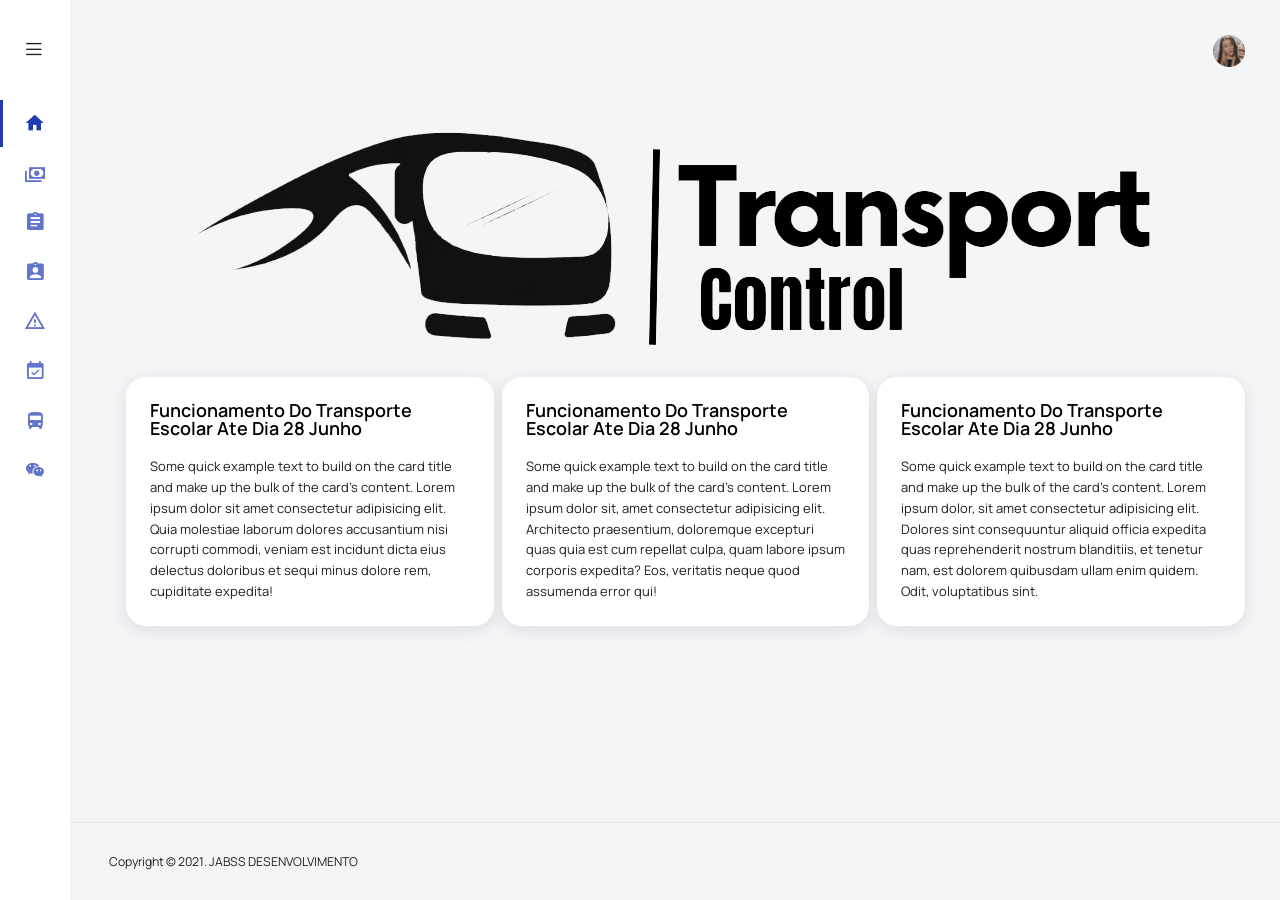
==== wwwroot/peges/Index.html @ da779736 "teste02" ====
﻿<!DOCTYPE html>
<html lang="pt-br">

<head>
    <meta charset="utf-8" />
    <meta name="viewport" content="width=device-width, initial-scale=1.0" />
    <link rel="stylesheet" href="../vendors/feather/feather.css">
    <link rel="stylesheet" href="../vendors/mdi/css/materialdesignicons.min.css">
    <link rel="stylesheet" href="../vendors/ti-icons/css/themify-icons.css">
    <link rel="stylesheet" href="../vendors/typicons/typicons.css">
    <link rel="stylesheet" href="../vendors/simple-line-icons/css/simple-line-icons.css">
    <link rel="stylesheet" href="../vendors/css/vendor.bundle.base.css">
    <link rel="stylesheet" href="../css/vertical-layout-light/style.css">
    <link rel="shortcut icon" href="../img/logo/logo1.png">
    <title>Inicio</title>
    <style>
        /* teste */
        html ::-webkit-scrollbar {
            width: 10px;
        }

        html ::-webkit-scrollbar-thumb {
            border-radius: 50px;
            background: #b8b7b796;
        }

        html ::-webkit-scrollbar-track {
            background: #ffffff;
        }

        .centralizarLogo {
            width: 1000px;
            margin-left: auto;
            margin-right: auto;
        }
    </style>
</head>

<body class="sidebar-icon-only">
    <div class="container-scroller">
        <nav class="navbar default-layout col-lg-12 col-12 p-0 fixed-top d-flex align-items-top flex-row">
            <div class="text-center navbar-brand-wrapper d-flex align-items-center justify-content-start">
                <div class="me-3">
                    <button class="navbar-toggler navbar-toggler align-self-center" type="button"
                        data-bs-toggle="minimize">
                        <span class="icon-menu"></span>
                    </button>
                </div>
            </div>
            <div class="navbar-menu-wrapper d-flex align-items-top">
                <ul class="navbar-nav">
                    <li class="nav-item font-weight-semibold d-none d-lg-block ms-0">
                        <!-- <h1 class="welcome-text">Good Morning, <span class="text-black fw-bold">John Doe</span></h1> -->
                        <!-- <h3 class="welcome-sub-text">Your performance summary this week </h3> -->
                    </li>
                </ul>
                <ul class="navbar-nav ms-auto">
                    <li class="nav-item dropdown d-none d-lg-block user-dropdown">
                        <a class="nav-link" id="UserDropdown" href="#" data-bs-toggle="dropdown" aria-expanded="false">
                            <img class="img-xs rounded-circle" src="../img/cobaia.png" alt="Profile image">
                        </a>
                        <div class="dropdown-menu dropdown-menu-right navbar-dropdown" aria-labelledby="UserDropdown">
                            <div class="dropdown-header text-center">
                                <img class="img-md rounded-circle" src="../img/cobaia.png" alt="Profile image">
                                <p class="mb-1 mt-3 font-weight-semibold">Sara Cobaia</p>
                                <p class="fw-light text-muted mb-0">SaraCobaia@gmail.com</p>
                            </div>
                            <a class="dropdown-item">
                                <i class="dropdown-item-icon mdi mdi-account-outline text-primary me-2"></i>Meu Perfil
                                <span class="badge badge-pill badge-danger">1</span>
                            </a>

                            <a class="dropdown-item">
                                <i class="dropdown-item-icon mdi mdi-message-text-outline text-primary me-2"></i>
                                Menssagens
                            </a>

                            <a class="dropdown-item">
                                <i class="dropdown-item-icon mdi mdi-calendar-check-outline text-primary me-2"></i>
                                Atividades
                            </a>

                            <a class="dropdown-item"><i
                                    class="dropdown-item-icon mdi mdi-power text-primary me-2"></i>Sair</a>
                        </div>
                    </li>
                </ul>
                <button class="navbar-toggler navbar-toggler-right d-lg-none align-self-center" type="button"
                    data-bs-toggle="offcanvas">
                    <span class="mdi mdi-menu"></span>
                </button>
            </div>
        </nav>
        <!-- partial -->
        <div class="container-fluid page-body-wrapper">
            <div class="theme-setting-wrapper">
                <div id="theme-settings" class="settings-panel">
                    <i class="settings-close ti-close"></i>
                    <p class="settings-heading">SIDEBAR SKINS</p>
                    <div class="sidebar-bg-options selected" id="sidebar-light-theme">
                        <div class="img-ss rounded-circle bg-light border me-3"></div>Light
                    </div>
                    <div class="sidebar-bg-options" id="sidebar-dark-theme">
                        <div class="img-ss rounded-circle bg-dark border me-3"></div>Dark
                    </div>
                    <p class="settings-heading mt-2">HEADER SKINS</p>
                    <div class="color-tiles mx-0 px-4">
                        <div class="tiles success"></div>
                        <div class="tiles warning"></div>
                        <div class="tiles danger"></div>
                        <div class="tiles info"></div>
                        <div class="tiles dark"></div>
                        <div class="tiles default"></div>
                    </div>
                </div>
            </div>
            <div id="right-sidebar" class="settings-panel">
                <i class="settings-close ti-close"></i>
                <ul class="nav nav-tabs border-top" id="setting-panel" role="tablist">
                    <li class="nav-item">
                        <a class="nav-link active" id="todo-tab" data-bs-toggle="tab" href="" role="tab"
                            aria-controls="todo-section" aria-expanded="true">TO DO LIST</a>
                    </li>
                    <li class="nav-item">
                        <a class="nav-link" id="chats-tab" data-bs-toggle="tab" href="" role="tab"
                            aria-controls="chats-section">CHATS</a>
                    </li>
                </ul>
                <div class="tab-content" id="setting-content">
                    <div class="tab-pane fade show active scroll-wrapper" id="todo-section" role="tabpanel"
                        aria-labelledby="todo-section">
                        <div class="add-items d-flex px-3 mb-0">
                            <form class="form w-100">
                                <div class="form-group d-flex">
                                    <input type="text" class="form-control todo-list-input" placeholder="Add To-do">
                                    <button type="submit" class="add btn btn-primary todo-list-add-btn"
                                        id="add-task">Add</button>
                                </div>
                            </form>
                        </div>
                        <div class="list-wrapper px-3">
                            <ul class="d-flex flex-column-reverse todo-list">
                                <li>
                                    <div class="form-check">
                                        <label class="form-check-label">
                                            <input class="checkbox" type="checkbox">
                                            Team review meeting at 3.00 PM
                                        </label>
                                    </div>
                                    <i class="remove ti-close"></i>
                                </li>
                                <li>
                                    <div class="form-check">
                                        <label class="form-check-label">
                                            <input class="checkbox" type="checkbox">
                                            Prepare for presentation
                                        </label>
                                    </div>
                                    <i class="remove ti-close"></i>
                                </li>
                                <li>
                                    <div class="form-check">
                                        <label class="form-check-label">
                                            <input class="checkbox" type="checkbox">
                                            Resolve all the low priority tickets due today
                                        </label>
                                    </div>
                                    <i class="remove ti-close"></i>
                                </li>
                                <li class="completed">
                                    <div class="form-check">
                                        <label class="form-check-label">
                                            <input class="checkbox" type="checkbox" checked>
                                            Schedule meeting for next week
                                        </label>
                                    </div>
                                    <i class="remove ti-close"></i>
                                </li>
                                <li class="completed">
                                    <div class="form-check">
                                        <label class="form-check-label">
                                            <input class="checkbox" type="checkbox" checked>
                                            Project review
                                        </label>
                                    </div>
                                    <i class="remove ti-close"></i>
                                </li>
                            </ul>
                        </div>
                        <h4 class="px-3 text-muted mt-5 fw-light mb-0">Events</h4>
                        <div class="events pt-4 px-3">
                            <div class="wrapper d-flex mb-2">
                                <i class="ti-control-record text-primary me-2"></i>
                                <span>Feb 11 2018</span>
                            </div>
                            <p class="mb-0 font-weight-thin text-gray">Creating component page build a js</p>
                            <p class="text-gray mb-0">The total number of sessions</p>
                        </div>
                        <div class="events pt-4 px-3">
                            <div class="wrapper d-flex mb-2">
                                <i class="ti-control-record text-primary me-2"></i>
                                <span>Feb 7 2018</span>
                            </div>
                            <p class="mb-0 font-weight-thin text-gray">Meeting with Alisa</p>
                            <p class="text-gray mb-0 ">Call Sarah Graves</p>
                        </div>
                    </div>
                    <!-- To do section tab ends -->
                    <div class="tab-pane fade" id="chats-section" role="tabpanel" aria-labelledby="chats-section">
                        <div class="d-flex align-items-center justify-content-between border-bottom">
                            <p class="settings-heading border-top-0 mb-3 pl-3 pt-0 border-bottom-0 pb-0">Friends</p>
                            <small
                                class="settings-heading border-top-0 mb-3 pt-0 border-bottom-0 pb-0 pr-3 fw-normal">See
                                All</small>
                        </div>
                        <ul class="chat-list">
                            <li class="list active">
                                <div class="profile">
                                    <img src="../../images/faces/face1.jpg" alt="image"><span class="online"></span>
                                </div>
                                <div class="info">
                                    <p>Thomas Douglas</p>
                                    <p>Available</p>
                                </div>
                                <small class="text-muted my-auto">19 min</small>
                            </li>
                            <li class="list">
                                <div class="profile">
                                    <img src="../../images/faces/face2.jpg" alt="image"><span class="offline"></span>
                                </div>
                                <div class="info">
                                    <div class="wrapper d-flex">
                                        <p>Catherine</p>
                                    </div>
                                    <p>Away</p>
                                </div>
                                <div class="badge badge-success badge-pill my-auto mx-2">4</div>
                                <small class="text-muted my-auto">23 min</small>
                            </li>
                            <li class="list">
                                <div class="profile">
                                    <img src="../../images/faces/face3.jpg" alt="image"><span class="online"></span>
                                </div>
                                <div class="info">
                                    <p>Daniel Russell</p>
                                    <p>Available</p>
                                </div>
                                <small class="text-muted my-auto">14 min</small>
                            </li>
                            <li class="list">
                                <div class="profile">
                                    <img src="../../images/faces/face4.jpg" alt="image"><span class="offline"></span>
                                </div>
                                <div class="info">
                                    <p>James Richardson</p>
                                    <p>Away</p>
                                </div>
                                <small class="text-muted my-auto">2 min</small>
                            </li>
                            <li class="list">
                                <div class="profile">
                                    <img src="../../images/faces/face5.jpg" alt="image"><span class="online"></span>
                                </div>
                                <div class="info">
                                    <p>Madeline Kennedy</p>
                                    <p>Available</p>
                                </div>
                                <small class="text-muted my-auto">5 min</small>
                            </li>
                            <li class="list">
                                <div class="profile">
                                    <img src="../../images/faces/face6.jpg" alt="image"><span class="online"></span>
                                </div>
                                <div class="info">
                                    <p>Sarah Graves</p>
                                    <p>Available</p>
                                </div>
                                <small class="text-muted my-auto">47 min</small>
                            </li>
                        </ul>
                    </div>
                </div>
            </div>

            <!-- BARRA DE NAVEGAÇÃO NA VERTICAL -->
            <nav class="sidebar sidebar-offcanvas" id="sidebar">
                <ul class="nav">
                    <li class="nav-item">
                        <a class="nav-link" href="../peges/Index.html">
                            <i class="mdi mdi mdi-home menu-icon"></i>
                            <span class="menu-title">Início</span>
                        </a>
                    </li>

                    <li class="nav-item nav-category">Menu </li>

                    <li class="nav-item">
                        <a class="nav-link" href="../peges/financeiro.html">
                            <i class="menu-icon mdi mdi-cash-multiple"></i>
                            <span class="menu-title">Financeiro</span>
                            <i class="menu-arrow"></i>
                        </a>
                    </li>

                    <li class="nav-item">
                        <a class="nav-link" href="../peges/cadastropendentes.html">
                            <i class="menu-icon mdi mdi-clipboard-text"></i>
                            <span class="menu-title">Cadastro Pendentes</span>
                            <i class="menu-arrow"></i>
                        </a>
                    </li>

                    <li class="nav-item">
                        <a class="nav-link" href="../peges/dadosalunos.html">
                            <i class="menu-icon mdi mdi-clipboard-account"></i>
                            <span class="menu-title">Dados do Aluno</span>
                            <i class="menu-arrow"></i>
                        </a>
                    </li>

                    <li class="nav-item">
                        <a class="nav-link" href="../peges/inserirAvisos.html">
                            <i class="menu-icon mdi mdi-alert-outline"></i>
                            <span class="menu-title">Inserir Avisos</span>
                            <i class="menu-arrow"></i>
                        </a>
                    </li>

                    <li class="nav-item">
                        <a class="nav-link" href="../peges/calendario.html">
                            <i class="menu-icon mdi mdi-calendar-check"></i>
                            <span class="menu-title">Calendario</span>
                            <i class="menu-arrow"></i>
                        </a>
                    </li>

                    <li class="nav-item">
                        <a class="nav-link" href="../peges/linhasmomotorista.html">
                            <i class="menu-icon mdi mdi-bus"></i>
                            <span class="menu-title">Linhas e Motorista</span>
                            <i class="menu-arrow"></i>
                        </a>
                    </li>

                    <li class="nav-item">
                        <a class="nav-link" href="../peges/respondermensagens.html">
                            <i class="menu-icon mdi  mdi-wechat"></i>
                            <span class="menu-title">Responder Mensagens</span>
                            <i class="menu-arrow"></i>
                        </a>
                    </li>
                </ul>
            </nav>

            <div class="main-panel">
                <div class="content-wrapper">
                    <div class="container">
                        <main role="main" class="pb-3">
                            <div class="centralizarLogo">
                                <img src="../img/logo/logo1.png">
                            </div>
                        </main>
                    </div>

                    <div class="row row-cols-1 row-cols-md-3 g-2">
                        <div class="col-sm-3 mb-3 mb-sm-0">
                            <div class="card">
                                <div class="card-body">
                                    <h5 class="card-title">Funcionamento do Transporte Escolar Ate dia 28 Junho</h5>
                                    <p class="card-text">Some quick example text to build on the card title and make up
                                        the
                                        bulk
                                        of the card's content. Lorem ipsum dolor sit amet consectetur adipisicing elit.
                                        Quia molestiae laborum dolores accusantium nisi corrupti commodi, veniam est
                                        incidunt dicta eius delectus doloribus et sequi minus dolore rem, cupiditate
                                        expedita!</p>
                                </div>
                            </div>
                        </div>

                        <div class="col-sm-3 mb-3 mb-sm-0">
                            <div class="card">
                                <div class="card-body">
                                    <h5 class="card-title">Funcionamento do Transporte Escolar Ate dia 28 Junho</h5>
                                    <p class="card-text">Some quick example text to build on the card title and make up
                                        the
                                        bulk
                                        of the card's content. Lorem ipsum dolor sit, amet consectetur adipisicing elit.
                                        Architecto praesentium, doloremque excepturi quas quia est cum repellat culpa,
                                        quam labore ipsum corporis expedita? Eos, veritatis neque quod assumenda error
                                        qui!</p>
                                </div>
                            </div>
                        </div>

                        <div class="col-sm-3 mb-3 mb-sm-0">
                            <div class="card">
                                <div class="card-body">
                                    <h5 class="card-title">Funcionamento do Transporte Escolar Ate dia 28 Junho</h5>
                                    <p class="card-text">Some quick example text to build on the card title and make up
                                        the
                                        bulk
                                        of the card's content. Lorem ipsum dolor, sit amet consectetur adipisicing elit.
                                        Dolores sint consequuntur aliquid officia expedita quas reprehenderit nostrum
                                        blanditiis, et tenetur nam, est dolorem quibusdam ullam enim quidem. Odit,
                                        voluptatibus sint.</p>
                                </div>
                            </div>
                        </div>
                    </div>
                </div>
                <footer class="footer">
                    <div class="d-sm-flex justify-content-center justify-content-sm-between">
                        <span="text-muted text-center text-sm-left d-block d-sm-inline-block">

                            </span>
                            <span class="float-none float-sm-right d-block mt-1 mt-sm-0 text-center">
                                Copyright © 2021. JABSS DESENVOLVIMENTO &nbsp;
                            </span>
                    </div>
                </footer>
            </div>
        </div>
    </div>

    <div vw class="enabled">
        <div vw-access-button class="active"></div>
        <div vw-plugin-wrapper>
            <div class="vw-plugin-top-wrapper"></div>
        </div>
    </div>

    <script src="https://vlibras.gov.br/app/vlibras-plugin.js"></script>
    <script>
        new window.VLibras.Widget('https://vlibras.gov.br/app');
    </script>

    <script src="../vendors/js/vendor.bundle.base.js"></script>
    <script src="../vendors/bootstrap-datepicker/bootstrap-datepicker.min.js"></script>
    <script src="../js/off-canvas.js"></script>
    <script src="../js/hoverable-collapse.js"></script>
    <script src="../js/template.js"></script>
    <script src="../js/settings.js"></script>
    <script src="../js/todolist.js"></script>
</body>

</html>
---- wwwroot/vendors/feather/feather.css ----
@charset "UTF-8";
 
@font-face {
  font-family: "feather";
  src:url("fonts/feather-webfont.eot");
  src:url("fonts/feather-webfont.eot?#iefix") format("embedded-opentype"),
    url("fonts/feather-webfont.woff") format("woff"),
    url("fonts/feather-webfont.ttf") format("truetype"),
    url("fonts/feather-webfont.svg#feather") format("svg");
  font-weight: normal;
  font-style: normal;
}

/* Character Mapping Method */
 
[data-icon]:before {
  display: inline-block;
  font-family: "feather";
  content: attr(data-icon);
  font-style: normal;
  font-weight: normal;
  font-variant: normal;
  text-transform: none;
  speak: none;
  line-height: 1;
  -webkit-font-smoothing: antialiased;
  -moz-osx-font-smoothing: grayscale;
}

/* CSS Class Mapping Method */
 
[class^="icon-"],
[class*=" icon-"] {
  display: inline-block;
  font-family: "feather";
  font-style: normal;
  font-weight: normal;
  font-variant: normal;
  text-transform: none;
  speak: none;
  line-height: 1;
  -webkit-font-smoothing: antialiased;
  -moz-osx-font-smoothing: grayscale;
}

.icon-eye:before {
  content: "\e000";
}

.icon-paper-clip:before {
  content: "\e001";
}

.icon-mail:before {
  content: "\e002";
}

.icon-mail:before {
  content: "\e002";
}

.icon-toggle:before {
  content: "\e003";
}

.icon-layout:before {
  content: "\e004";
}

.icon-link:before {
  content: "\e005";
}

.icon-bell:before {
  content: "\e006";
}

.icon-lock:before {
  content: "\e007";
}

.icon-unlock:before {
  content: "\e008";
}

.icon-ribbon:before {
  content: "\e009";
}

.icon-image:before {
  content: "\e010";
}

.icon-signal:before {
  content: "\e011";
}

.icon-target:before {
  content: "\e012";
}

.icon-clipboard:before {
  content: "\e013";
}

.icon-clock:before {
  content: "\e014";
}

.icon-clock:before {
  content: "\e014";
}

.icon-watch:before {
  content: "\e015";
}

.icon-air-play:before {
  content: "\e016";
}

.icon-camera:before {
  content: "\e017";
}

.icon-video:before {
  content: "\e018";
}

.icon-disc:before {
  content: "\e019";
}

.icon-printer:before {
  content: "\e020";
}

.icon-monitor:before {
  content: "\e021";
}

.icon-server:before {
  content: "\e022";
}

.icon-cog:before {
  content: "\e023";
}

.icon-heart:before {
  content: "\e024";
}

.icon-paragraph:before {
  content: "\e025";
}

.icon-align-justify:before {
  content: "\e026";
}

.icon-align-left:before {
  content: "\e027";
}

.icon-align-center:before {
  content: "\e028";
}

.icon-align-right:before {
  content: "\e029";
}

.icon-book:before {
  content: "\e030";
}

.icon-layers:before {
  content: "\e031";
}

.icon-stack:before {
  content: "\e032";
}

.icon-stack-2:before {
  content: "\e033";
}

.icon-paper:before {
  content: "\e034";
}

.icon-paper-stack:before {
  content: "\e035";
}

.icon-search:before {
  content: "\e036";
}

.icon-zoom-in:before {
  content: "\e037";
}

.icon-zoom-out:before {
  content: "\e038";
}

.icon-reply:before {
  content: "\e039";
}

.icon-circle-plus:before {
  content: "\e040";
}

.icon-circle-minus:before {
  content: "\e041";
}

.icon-circle-check:before {
  content: "\e042";
}

.icon-circle-cross:before {
  content: "\e043";
}

.icon-square-plus:before {
  content: "\e044";
}

.icon-square-minus:before {
  content: "\e045";
}

.icon-square-check:before {
  content: "\e046";
}

.icon-square-cross:before {
  content: "\e047";
}

.icon-microphone:before {
  content: "\e048";
}

.icon-record:before {
  content: "\e049";
}

.icon-skip-back:before {
  content: "\e050";
}

.icon-rewind:before {
  content: "\e051";
}

.icon-play:before {
  content: "\e052";
}

.icon-pause:before {
  content: "\e053";
}

.icon-stop:before {
  content: "\e054";
}

.icon-fast-forward:before {
  content: "\e055";
}

.icon-skip-forward:before {
  content: "\e056";
}

.icon-shuffle:before {
  content: "\e057";
}

.icon-repeat:before {
  content: "\e058";
}

.icon-folder:before {
  content: "\e059";
}

.icon-umbrella:before {
  content: "\e060";
}

.icon-moon:before {
  content: "\e061";
}

.icon-thermometer:before {
  content: "\e062";
}

.icon-drop:before {
  content: "\e063";
}

.icon-sun:before {
  content: "\e064";
}

.icon-cloud:before {
  content: "\e065";
}

.icon-cloud-upload:before {
  content: "\e066";
}

.icon-cloud-download:before {
  content: "\e067";
}

.icon-upload:before {
  content: "\e068";
}

.icon-download:before {
  content: "\e069";
}

.icon-location:before {
  content: "\e070";
}

.icon-location-2:before {
  content: "\e071";
}

.icon-map:before {
  content: "\e072";
}

.icon-battery:before {
  content: "\e073";
}

.icon-head:before {
  content: "\e074";
}

.icon-briefcase:before {
  content: "\e075";
}

.icon-speech-bubble:before {
  content: "\e076";
}

.icon-anchor:before {
  content: "\e077";
}

.icon-globe:before {
  content: "\e078";
}

.icon-box:before {
  content: "\e079";
}

.icon-reload:before {
  content: "\e080";
}

.icon-share:before {
  content: "\e081";
}

.icon-marquee:before {
  content: "\e082";
}

.icon-marquee-plus:before {
  content: "\e083";
}

.icon-marquee-minus:before {
  content: "\e084";
}

.icon-tag:before {
  content: "\e085";
}

.icon-power:before {
  content: "\e086";
}

.icon-command:before {
  content: "\e087";
}

.icon-alt:before {
  content: "\e088";
}

.icon-esc:before {
  content: "\e089";
}

.icon-bar-graph:before {
  content: "\e090";
}

.icon-bar-graph-2:before {
  content: "\e091";
}

.icon-pie-graph:before {
  content: "\e092";
}

.icon-star:before {
  content: "\e093";
}

.icon-arrow-left:before {
  content: "\e094";
}

.icon-arrow-right:before {
  content: "\e095";
}

.icon-arrow-up:before {
  content: "\e096";
}

.icon-arrow-down:before {
  content: "\e097";
}

.icon-volume:before {
  content: "\e098";
}

.icon-mute:before {
  content: "\e099";
}

.icon-content-right:before {
  content: "\e100";
}

.icon-content-left:before {
  content: "\e101";
}

.icon-grid:before {
  content: "\e102";
}

.icon-grid-2:before {
  content: "\e103";
}

.icon-columns:before {
  content: "\e104";
}

.icon-loader:before {
  content: "\e105";
}

.icon-bag:before {
  content: "\e106";
}

.icon-ban:before {
  content: "\e107";
}

.icon-flag:before {
  content: "\e108";
}

.icon-trash:before {
  content: "\e109";
}

.icon-expand:before {
  content: "\e110";
}

.icon-contract:before {
  content: "\e111";
}

.icon-maximize:before {
  content: "\e112";
}

.icon-minimize:before {
  content: "\e113";
}

.icon-plus:before {
  content: "\e114";
}

.icon-minus:before {
  content: "\e115";
}

.icon-check:before {
  content: "\e116";
}

.icon-cross:before {
  content: "\e117";
}

.icon-move:before {
  content: "\e118";
}

.icon-delete:before {
  content: "\e119";
}

.icon-menu:before {
  content: "\e120";
}

.icon-archive:before {
  content: "\e121";
}

.icon-inbox:before {
  content: "\e122";
}

.icon-outbox:before {
  content: "\e123";
}

.icon-file:before {
  content: "\e124";
}

.icon-file-add:before {
  content: "\e125";
}

.icon-file-subtract:before {
  content: "\e126";
}

.icon-help:before {
  content: "\e127";
}

.icon-open:before {
  content: "\e128";
}

.icon-ellipsis:before {
  content: "\e129";
}
---- wwwroot/vendors/typicons/typicons.css ----
@charset "UTF-8";

@font-face {
  font-family: "typicons";
  src: url("typicons.eot?b99ba6e7256a27d29176cef7fc322738?#iefix") format("embedded-opentype"),
url("typicons.woff2?b99ba6e7256a27d29176cef7fc322738") format("woff2"),
url("typicons.woff?b99ba6e7256a27d29176cef7fc322738") format("woff"),
url("typicons.ttf?b99ba6e7256a27d29176cef7fc322738") format("truetype"),
url("typicons.svg?b99ba6e7256a27d29176cef7fc322738#typicons") format("svg");
}

.typcn:before {
  font-family: typicons !important;
  font-style: normal;
  font-weight: normal !important;
  font-variant: normal;
  text-transform: none;
  line-height: 1;
  -webkit-font-smoothing: antialiased;
  -moz-osx-font-smoothing: grayscale;
}

.typcn-lg {
  font-size: 1.33333333em;
  line-height: 0.75em;
  vertical-align: -15%;
}
.typcn-2x {
  font-size: 2em;
}
.typcn-3x {
  font-size: 3em;
}
.typcn-4x {
  font-size: 4em;
}
.typcn-5x {
  font-size: 5em;
}

.typcn-adjust-brightness:before {
  content: "\e000";
}
.typcn-adjust-contrast:before {
  content: "\e001";
}
.typcn-anchor-outline:before {
  content: "\e002";
}
.typcn-anchor:before {
  content: "\e003";
}
.typcn-archive:before {
  content: "\e004";
}
.typcn-arrow-back-outline:before {
  content: "\e005";
}
.typcn-arrow-back:before {
  content: "\e006";
}
.typcn-arrow-down-outline:before {
  content: "\e007";
}
.typcn-arrow-down-thick:before {
  content: "\e008";
}
.typcn-arrow-down:before {
  content: "\e009";
}
.typcn-arrow-forward-outline:before {
  content: "\e00a";
}
.typcn-arrow-forward:before {
  content: "\e00b";
}
.typcn-arrow-left-outline:before {
  content: "\e00c";
}
.typcn-arrow-left-thick:before {
  content: "\e00d";
}
.typcn-arrow-left:before {
  content: "\e00e";
}
.typcn-arrow-loop-outline:before {
  content: "\e00f";
}
.typcn-arrow-loop:before {
  content: "\e010";
}
.typcn-arrow-maximise-outline:before {
  content: "\e011";
}
.typcn-arrow-maximise:before {
  content: "\e012";
}
.typcn-arrow-minimise-outline:before {
  content: "\e013";
}
.typcn-arrow-minimise:before {
  content: "\e014";
}
.typcn-arrow-move-outline:before {
  content: "\e015";
}
.typcn-arrow-move:before {
  content: "\e016";
}
.typcn-arrow-repeat-outline:before {
  content: "\e017";
}
.typcn-arrow-repeat:before {
  content: "\e018";
}
.typcn-arrow-right-outline:before {
  content: "\e019";
}
.typcn-arrow-right-thick:before {
  content: "\e01a";
}
.typcn-arrow-right:before {
  content: "\e01b";
}
.typcn-arrow-shuffle:before {
  content: "\e01c";
}
.typcn-arrow-sorted-down:before {
  content: "\e01d";
}
.typcn-arrow-sorted-up:before {
  content: "\e01e";
}
.typcn-arrow-sync-outline:before {
  content: "\e01f";
}
.typcn-arrow-sync:before {
  content: "\e020";
}
.typcn-arrow-unsorted:before {
  content: "\e021";
}
.typcn-arrow-up-outline:before {
  content: "\e022";
}
.typcn-arrow-up-thick:before {
  content: "\e023";
}
.typcn-arrow-up:before {
  content: "\e024";
}
.typcn-at:before {
  content: "\e025";
}
.typcn-attachment-outline:before {
  content: "\e026";
}
.typcn-attachment:before {
  content: "\e027";
}
.typcn-backspace-outline:before {
  content: "\e028";
}
.typcn-backspace:before {
  content: "\e029";
}
.typcn-battery-charge:before {
  content: "\e02a";
}
.typcn-battery-full:before {
  content: "\e02b";
}
.typcn-battery-high:before {
  content: "\e02c";
}
.typcn-battery-low:before {
  content: "\e02d";
}
.typcn-battery-mid:before {
  content: "\e02e";
}
.typcn-beaker:before {
  content: "\e02f";
}
.typcn-beer:before {
  content: "\e030";
}
.typcn-bell:before {
  content: "\e031";
}
.typcn-book:before {
  content: "\e032";
}
.typcn-bookmark:before {
  content: "\e033";
}
.typcn-briefcase:before {
  content: "\e034";
}
.typcn-brush:before {
  content: "\e035";
}
.typcn-business-card:before {
  content: "\e036";
}
.typcn-calculator:before {
  content: "\e037";
}
.typcn-calendar-outline:before {
  content: "\e038";
}
.typcn-calendar:before {
  content: "\e039";
}
.typcn-camera-outline:before {
  content: "\e03a";
}
.typcn-camera:before {
  content: "\e03b";
}
.typcn-cancel-outline:before {
  content: "\e03c";
}
.typcn-cancel:before {
  content: "\e03d";
}
.typcn-chart-area-outline:before {
  content: "\e03e";
}
.typcn-chart-area:before {
  content: "\e03f";
}
.typcn-chart-bar-outline:before {
  content: "\e040";
}
.typcn-chart-bar:before {
  content: "\e041";
}
.typcn-chart-line-outline:before {
  content: "\e042";
}
.typcn-chart-line:before {
  content: "\e043";
}
.typcn-chart-pie-outline:before {
  content: "\e044";
}
.typcn-chart-pie:before {
  content: "\e045";
}
.typcn-chevron-left-outline:before {
  content: "\e046";
}
.typcn-chevron-left:before {
  content: "\e047";
}
.typcn-chevron-right-outline:before {
  content: "\e048";
}
.typcn-chevron-right:before {
  content: "\e049";
}
.typcn-clipboard:before {
  content: "\e04a";
}
.typcn-cloud-storage:before {
  content: "\e04b";
}
.typcn-cloud-storage-outline:before {
  content: "\e054";
}
.typcn-code-outline:before {
  content: "\e04c";
}
.typcn-code:before {
  content: "\e04d";
}
.typcn-coffee:before {
  content: "\e04e";
}
.typcn-cog-outline:before {
  content: "\e04f";
}
.typcn-cog:before {
  content: "\e050";
}
.typcn-compass:before {
  content: "\e051";
}
.typcn-contacts:before {
  content: "\e052";
}
.typcn-credit-card:before {
  content: "\e053";
}
.typcn-css3:before {
  content: "\e055";
}
.typcn-database:before {
  content: "\e056";
}
.typcn-delete-outline:before {
  content: "\e057";
}
.typcn-delete:before {
  content: "\e058";
}
.typcn-device-desktop:before {
  content: "\e059";
}
.typcn-device-laptop:before {
  content: "\e05a";
}
.typcn-device-phone:before {
  content: "\e05b";
}
.typcn-device-tablet:before {
  content: "\e05c";
}
.typcn-directions:before {
  content: "\e05d";
}
.typcn-divide-outline:before {
  content: "\e05e";
}
.typcn-divide:before {
  content: "\e05f";
}
.typcn-document-add:before {
  content: "\e060";
}
.typcn-document-delete:before {
  content: "\e061";
}
.typcn-document-text:before {
  content: "\e062";
}
.typcn-document:before {
  content: "\e063";
}
.typcn-download-outline:before {
  content: "\e064";
}
.typcn-download:before {
  content: "\e065";
}
.typcn-dropbox:before {
  content: "\e066";
}
.typcn-edit:before {
  content: "\e067";
}
.typcn-eject-outline:before {
  content: "\e068";
}
.typcn-eject:before {
  content: "\e069";
}
.typcn-equals-outline:before {
  content: "\e06a";
}
.typcn-equals:before {
  content: "\e06b";
}
.typcn-export-outline:before {
  content: "\e06c";
}
.typcn-export:before {
  content: "\e06d";
}
.typcn-eye-outline:before {
  content: "\e06e";
}
.typcn-eye:before {
  content: "\e06f";
}
.typcn-feather:before {
  content: "\e070";
}
.typcn-film:before {
  content: "\e071";
}
.typcn-filter:before {
  content: "\e072";
}
.typcn-flag-outline:before {
  content: "\e073";
}
.typcn-flag:before {
  content: "\e074";
}
.typcn-flash-outline:before {
  content: "\e075";
}
.typcn-flash:before {
  content: "\e076";
}
.typcn-flow-children:before {
  content: "\e077";
}
.typcn-flow-merge:before {
  content: "\e078";
}
.typcn-flow-parallel:before {
  content: "\e079";
}
.typcn-flow-switch:before {
  content: "\e07a";
}
.typcn-folder-add:before {
  content: "\e07b";
}
.typcn-folder-delete:before {
  content: "\e07c";
}
.typcn-folder-open:before {
  content: "\e07d";
}
.typcn-folder:before {
  content: "\e07e";
}
.typcn-gift:before {
  content: "\e07f";
}
.typcn-globe-outline:before {
  content: "\e080";
}
.typcn-globe:before {
  content: "\e081";
}
.typcn-group-outline:before {
  content: "\e082";
}
.typcn-group:before {
  content: "\e083";
}
.typcn-headphones:before {
  content: "\e084";
}
.typcn-heart-full-outline:before {
  content: "\e085";
}
.typcn-heart-half-outline:before {
  content: "\e086";
}
.typcn-heart-outline:before {
  content: "\e087";
}
.typcn-heart:before {
  content: "\e088";
}
.typcn-home-outline:before {
  content: "\e089";
}
.typcn-home:before {
  content: "\e08a";
}
.typcn-html5:before {
  content: "\e08b";
}
.typcn-image-outline:before {
  content: "\e08c";
}
.typcn-image:before {
  content: "\e08d";
}
.typcn-infinity-outline:before {
  content: "\e08e";
}
.typcn-infinity:before {
  content: "\e08f";
}
.typcn-info-large-outline:before {
  content: "\e090";
}
.typcn-info-large:before {
  content: "\e091";
}
.typcn-info-outline:before {
  content: "\e092";
}
.typcn-info:before {
  content: "\e093";
}
.typcn-input-checked-outline:before {
  content: "\e094";
}
.typcn-input-checked:before {
  content: "\e095";
}
.typcn-key-outline:before {
  content: "\e096";
}
.typcn-key:before {
  content: "\e097";
}
.typcn-keyboard:before {
  content: "\e098";
}
.typcn-leaf:before {
  content: "\e099";
}
.typcn-lightbulb:before {
  content: "\e09a";
}
.typcn-link-outline:before {
  content: "\e09b";
}
.typcn-link:before {
  content: "\e09c";
}
.typcn-location-arrow-outline:before {
  content: "\e09d";
}
.typcn-location-arrow:before {
  content: "\e09e";
}
.typcn-location-outline:before {
  content: "\e09f";
}
.typcn-location:before {
  content: "\e0a0";
}
.typcn-lock-closed-outline:before {
  content: "\e0a1";
}
.typcn-lock-closed:before {
  content: "\e0a2";
}
.typcn-lock-open-outline:before {
  content: "\e0a3";
}
.typcn-lock-open:before {
  content: "\e0a4";
}
.typcn-mail:before {
  content: "\e0a5";
}
.typcn-map:before {
  content: "\e0a6";
}
.typcn-media-eject-outline:before {
  content: "\e0a7";
}
.typcn-media-eject:before {
  content: "\e0a8";
}
.typcn-media-fast-forward-outline:before {
  content: "\e0a9";
}
.typcn-media-fast-forward:before {
  content: "\e0aa";
}
.typcn-media-pause-outline:before {
  content: "\e0ab";
}
.typcn-media-pause:before {
  content: "\e0ac";
}
.typcn-media-play-outline:before {
  content: "\e0ad";
}
.typcn-media-play-reverse-outline:before {
  content: "\e0ae";
}
.typcn-media-play-reverse:before {
  content: "\e0af";
}
.typcn-media-play:before {
  content: "\e0b0";
}
.typcn-media-record-outline:before {
  content: "\e0b1";
}
.typcn-media-record:before {
  content: "\e0b2";
}
.typcn-media-rewind-outline:before {
  content: "\e0b3";
}
.typcn-media-rewind:before {
  content: "\e0b4";
}
.typcn-media-stop-outline:before {
  content: "\e0b5";
}
.typcn-media-stop:before {
  content: "\e0b6";
}
.typcn-message-typing:before {
  content: "\e0b7";
}
.typcn-message:before {
  content: "\e0b8";
}
.typcn-messages:before {
  content: "\e0b9";
}
.typcn-microphone-outline:before {
  content: "\e0ba";
}
.typcn-microphone:before {
  content: "\e0bb";
}
.typcn-minus-outline:before {
  content: "\e0bc";
}
.typcn-minus:before {
  content: "\e0bd";
}
.typcn-mortar-board:before {
  content: "\e0be";
}
.typcn-news:before {
  content: "\e0bf";
}
.typcn-notes-outline:before {
  content: "\e0c0";
}
.typcn-notes:before {
  content: "\e0c1";
}
.typcn-pen:before {
  content: "\e0c2";
}
.typcn-pencil:before {
  content: "\e0c3";
}
.typcn-phone-outline:before {
  content: "\e0c4";
}
.typcn-phone:before {
  content: "\e0c5";
}
.typcn-pi-outline:before {
  content: "\e0c6";
}
.typcn-pi:before {
  content: "\e0c7";
}
.typcn-pin-outline:before {
  content: "\e0c8";
}
.typcn-pin:before {
  content: "\e0c9";
}
.typcn-pipette:before {
  content: "\e0ca";
}
.typcn-plane-outline:before {
  content: "\e0cb";
}
.typcn-plane:before {
  content: "\e0cc";
}
.typcn-plug:before {
  content: "\e0cd";
}
.typcn-plus-outline:before {
  content: "\e0ce";
}
.typcn-plus:before {
  content: "\e0cf";
}
.typcn-point-of-interest-outline:before {
  content: "\e0d0";
}
.typcn-point-of-interest:before {
  content: "\e0d1";
}
.typcn-power-outline:before {
  content: "\e0d2";
}
.typcn-power:before {
  content: "\e0d3";
}
.typcn-printer:before {
  content: "\e0d4";
}
.typcn-puzzle-outline:before {
  content: "\e0d5";
}
.typcn-puzzle:before {
  content: "\e0d6";
}
.typcn-radar-outline:before {
  content: "\e0d7";
}
.typcn-radar:before {
  content: "\e0d8";
}
.typcn-refresh-outline:before {
  content: "\e0d9";
}
.typcn-refresh:before {
  content: "\e0da";
}
.typcn-rss-outline:before {
  content: "\e0db";
}
.typcn-rss:before {
  content: "\e0dc";
}
.typcn-scissors-outline:before {
  content: "\e0dd";
}
.typcn-scissors:before {
  content: "\e0de";
}
.typcn-shopping-bag:before {
  content: "\e0df";
}
.typcn-shopping-cart:before {
  content: "\e0e0";
}
.typcn-social-at-circular:before {
  content: "\e0e1";
}
.typcn-social-dribbble-circular:before {
  content: "\e0e2";
}
.typcn-social-dribbble:before {
  content: "\e0e3";
}
.typcn-social-facebook-circular:before {
  content: "\e0e4";
}
.typcn-social-facebook:before {
  content: "\e0e5";
}
.typcn-social-flickr-circular:before {
  content: "\e0e6";
}
.typcn-social-flickr:before {
  content: "\e0e7";
}
.typcn-social-github-circular:before {
  content: "\e0e8";
}
.typcn-social-github:before {
  content: "\e0e9";
}
.typcn-social-google-plus-circular:before {
  content: "\e0ea";
}
.typcn-social-google-plus:before {
  content: "\e0eb";
}
.typcn-social-instagram-circular:before {
  content: "\e0ec";
}
.typcn-social-instagram:before {
  content: "\e0ed";
}
.typcn-social-last-fm-circular:before {
  content: "\e0ee";
}
.typcn-social-last-fm:before {
  content: "\e0ef";
}
.typcn-social-linkedin-circular:before {
  content: "\e0f0";
}
.typcn-social-linkedin:before {
  content: "\e0f1";
}
.typcn-social-pinterest-circular:before {
  content: "\e0f2";
}
.typcn-social-pinterest:before {
  content: "\e0f3";
}
.typcn-social-skype-outline:before {
  content: "\e0f4";
}
.typcn-social-skype:before {
  content: "\e0f5";
}
.typcn-social-tumbler-circular:before {
  content: "\e0f6";
}
.typcn-social-tumbler:before {
  content: "\e0f7";
}
.typcn-social-twitter-circular:before {
  content: "\e0f8";
}
.typcn-social-twitter:before {
  content: "\e0f9";
}
.typcn-social-vimeo-circular:before {
  content: "\e0fa";
}
.typcn-social-vimeo:before {
  content: "\e0fb";
}
.typcn-social-youtube-circular:before {
  content: "\e0fc";
}
.typcn-social-youtube:before {
  content: "\e0fd";
}
.typcn-sort-alphabetically-outline:before {
  content: "\e0fe";
}
.typcn-sort-alphabetically:before {
  content: "\e0ff";
}
.typcn-sort-numerically-outline:before {
  content: "\e100";
}
.typcn-sort-numerically:before {
  content: "\e101";
}
.typcn-spanner-outline:before {
  content: "\e102";
}
.typcn-spanner:before {
  content: "\e103";
}
.typcn-spiral:before {
  content: "\e104";
}
.typcn-star-full-outline:before {
  content: "\e105";
}
.typcn-star-half-outline:before {
  content: "\e106";
}
.typcn-star-half:before {
  content: "\e107";
}
.typcn-star-outline:before {
  content: "\e108";
}
.typcn-star:before {
  content: "\e109";
}
.typcn-starburst-outline:before {
  content: "\e10a";
}
.typcn-starburst:before {
  content: "\e10b";
}
.typcn-stopwatch:before {
  content: "\e10c";
}
.typcn-support:before {
  content: "\e10d";
}
.typcn-tabs-outline:before {
  content: "\e10e";
}
.typcn-tag:before {
  content: "\e10f";
}
.typcn-tags:before {
  content: "\e110";
}
.typcn-th-large-outline:before {
  content: "\e111";
}
.typcn-th-large:before {
  content: "\e112";
}
.typcn-th-list-outline:before {
  content: "\e113";
}
.typcn-th-list:before {
  content: "\e114";
}
.typcn-th-menu-outline:before {
  content: "\e115";
}
.typcn-th-menu:before {
  content: "\e116";
}
.typcn-th-small-outline:before {
  content: "\e117";
}
.typcn-th-small:before {
  content: "\e118";
}
.typcn-thermometer:before {
  content: "\e119";
}
.typcn-thumbs-down:before {
  content: "\e11a";
}
.typcn-thumbs-ok:before {
  content: "\e11b";
}
.typcn-thumbs-up:before {
  content: "\e11c";
}
.typcn-tick-outline:before {
  content: "\e11d";
}
.typcn-tick:before {
  content: "\e11e";
}
.typcn-ticket:before {
  content: "\e11f";
}
.typcn-time:before {
  content: "\e120";
}
.typcn-times-outline:before {
  content: "\e121";
}
.typcn-times:before {
  content: "\e122";
}
.typcn-trash:before {
  content: "\e123";
}
.typcn-tree:before {
  content: "\e124";
}
.typcn-upload-outline:before {
  content: "\e125";
}
.typcn-upload:before {
  content: "\e126";
}
.typcn-user-add-outline:before {
  content: "\e127";
}
.typcn-user-add:before {
  content: "\e128";
}
.typcn-user-delete-outline:before {
  content: "\e129";
}
.typcn-user-delete:before {
  content: "\e12a";
}
.typcn-user-outline:before {
  content: "\e12b";
}
.typcn-user:before {
  content: "\e12c";
}
.typcn-vendor-android:before {
  content: "\e12d";
}
.typcn-vendor-apple:before {
  content: "\e12e";
}
.typcn-vendor-microsoft:before {
  content: "\e12f";
}
.typcn-video-outline:before {
  content: "\e130";
}
.typcn-video:before {
  content: "\e131";
}
.typcn-volume-down:before {
  content: "\e132";
}
.typcn-volume-mute:before {
  content: "\e133";
}
.typcn-volume-up:before {
  content: "\e134";
}
.typcn-volume:before {
  content: "\e135";
}
.typcn-warning-outline:before {
  content: "\e136";
}
.typcn-warning:before {
  content: "\e137";
}
.typcn-watch:before {
  content: "\e138";
}
.typcn-waves-outline:before {
  content: "\e139";
}
.typcn-waves:before {
  content: "\e13a";
}
.typcn-weather-cloudy:before {
  content: "\e13b";
}
.typcn-weather-downpour:before {
  content: "\e13c";
}
.typcn-weather-night:before {
  content: "\e13d";
}
.typcn-weather-partly-sunny:before {
  content: "\e13e";
}
.typcn-weather-shower:before {
  content: "\e13f";
}
.typcn-weather-snow:before {
  content: "\e140";
}
.typcn-weather-stormy:before {
  content: "\e141";
}
.typcn-weather-sunny:before {
  content: "\e142";
}
.typcn-weather-windy-cloudy:before {
  content: "\e143";
}
.typcn-weather-windy:before {
  content: "\e144";
}
.typcn-wi-fi-outline:before {
  content: "\e145";
}
.typcn-wi-fi:before {
  content: "\e146";
}
.typcn-wine:before {
  content: "\e147";
}
.typcn-world-outline:before {
  content: "\e148";
}
.typcn-world:before {
  content: "\e149";
}
.typcn-zoom-in-outline:before {
  content: "\e14a";
}
.typcn-zoom-in:before {
  content: "\e14b";
}
.typcn-zoom-out-outline:before {
  content: "\e14c";
}
.typcn-zoom-out:before {
  content: "\e14d";
}
.typcn-zoom-outline:before {
  content: "\e14e";
}
.typcn-zoom:before {
  content: "\e14f";
}
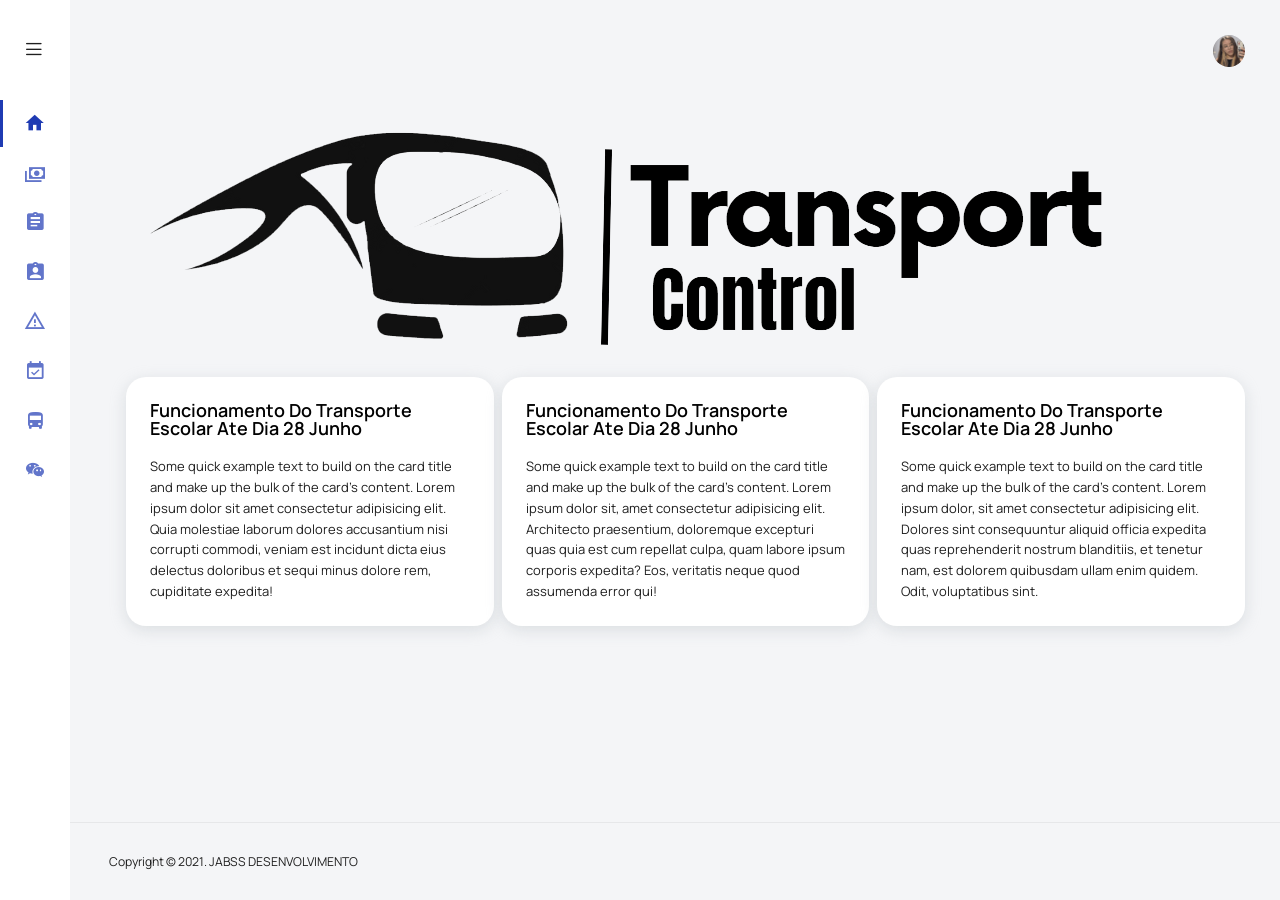
==== commit 0a3cb1ed: "Update Index.html" ====
--- a/wwwroot/peges/Index.html
+++ b/wwwroot/peges/Index.html
@@ -14,7 +14,6 @@
     <link rel="shortcut icon" href="../img/logo/logo1.png">
     <title>Inicio</title>
     <style>
-        /* teste */
         html ::-webkit-scrollbar {
             width: 10px;
         }
@@ -29,7 +28,7 @@
         }
 
         .centralizarLogo {
-            width: 1000px;
+            width: 100%;
             margin-left: auto;
             margin-right: auto;
         }
@@ -357,7 +356,7 @@
                     <div class="container">
                         <main role="main" class="pb-3">
                             <div class="centralizarLogo">
-                                <img src="../img/logo/logo1.png">
+                                <img src="../img/logo/logo1.png" class="img-fluid">
                             </div>
                         </main>
                     </div>
@@ -444,4 +443,4 @@
     <script src="../js/todolist.js"></script>
 </body>
 
-</html>+</html>
